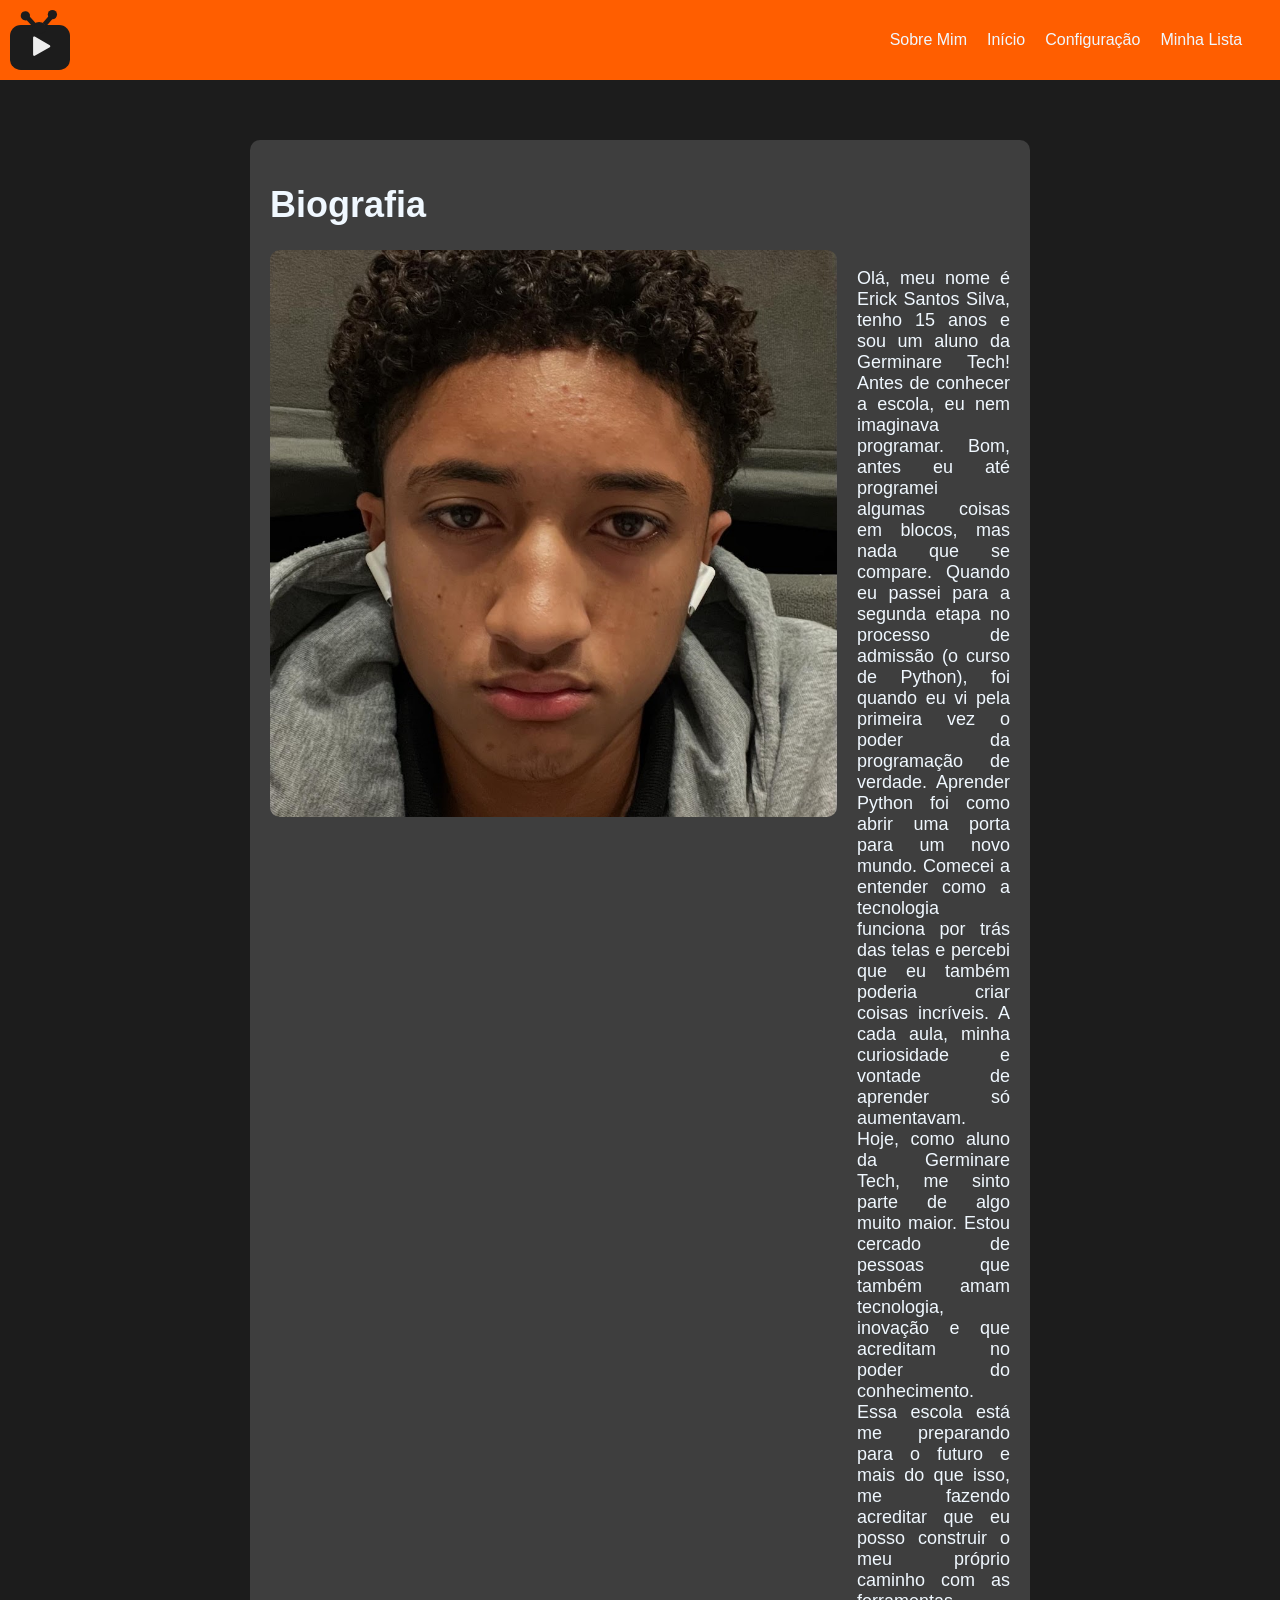
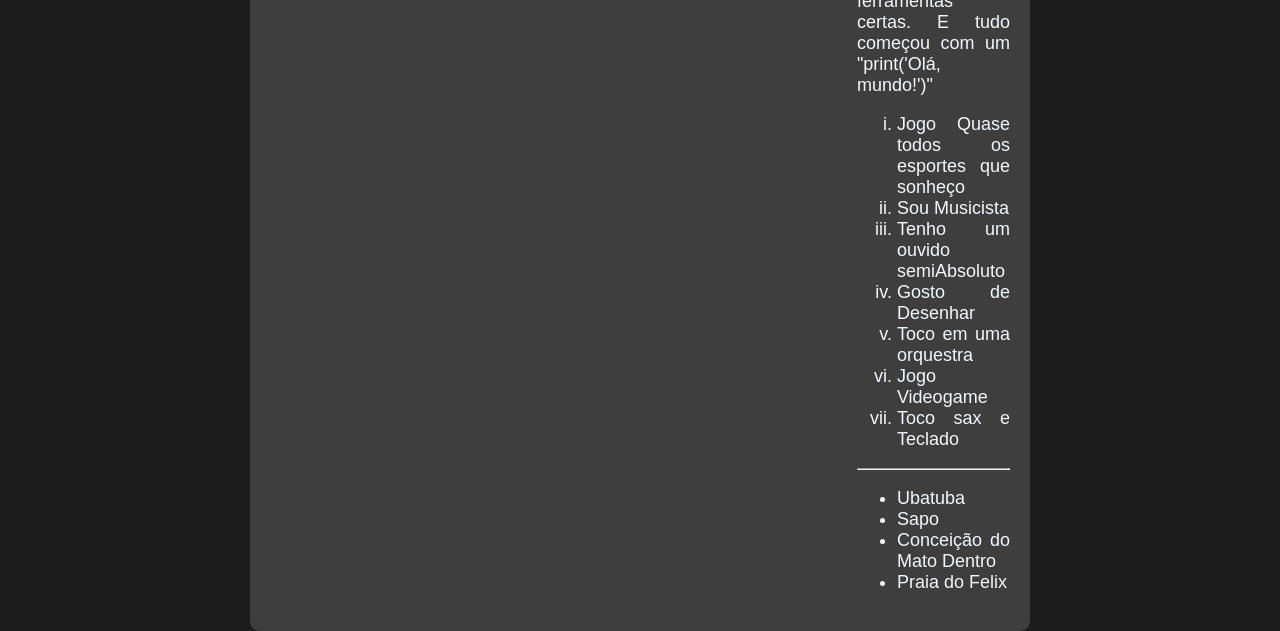
==== HTML/filmes/mim.html @ 878793c2 "(feat) Adiciona arquivo no repositorio" ====
<!DOCTYPE html>
<html lang="en">
<head>
    <meta charset="UTF-8">
    <meta name="viewport" content="width=device-width, initial-scale=1.0">
    <link rel="stylesheet" href="../../../CSS/mim.css">
    <title>Document</title>
</head>
<body>
    <div id="logo">
        <img src="../../../Img/logo.svg" alt="">
        
        <a href="../filmes/mim.html">Sobre Mim</a>
        <a href="../filmes/Index/index.html">Início</a>
        <a href="#">Configuração</a>
        <a href="#">Minha Lista</a>
      </div>
      
    <main>
            <div class="conteiner">
            <!-- biografia -->
            <div class=" text">
                <h1> Biografia</h1>
            </div>
            <!-- Foto -->
            <div class="flex">
            <div class="foto_minha">
                <img src="../../Img/erick.PNG" alt="">
            </div>
            <!-- texto -->
            <section class="text">
                <article>
                    <p>
                        Olá, meu nome é Erick Santos Silva, tenho 15 anos e sou um aluno da Germinare Tech! Antes de conhecer a escola, eu nem imaginava programar. Bom, antes eu até programei algumas coisas em blocos, mas nada que se compare. Quando eu passei para a segunda etapa no processo de admissão (o curso de Python), foi quando eu vi pela primeira vez o poder da programação de verdade.

                        Aprender Python foi como abrir uma porta para um novo mundo. Comecei a entender como a tecnologia funciona por trás das telas e percebi que eu também poderia criar coisas incríveis. A cada aula, minha curiosidade e vontade de aprender só aumentavam.
                        
                        Hoje, como aluno da Germinare Tech, me sinto parte de algo muito maior. Estou cercado de pessoas que também amam tecnologia, inovação e que acreditam no poder do conhecimento. Essa escola está me preparando para o futuro e mais do que isso, me fazendo acreditar que eu posso construir o meu próprio caminho com as ferramentas certas.
                        
                        E tudo começou com um "print('Olá, mundo!')"                   </p>

                         <ol id="curiosidades"start="1", type="i">
                        <li>Jogo Quase todos os esportes que sonheço</li>
                        <li>Sou Musicista</li>
                        <li>Tenho um ouvido semiAbsoluto</li>
                        <li>Gosto de Desenhar</li>
                        <li>Toco em uma orquestra</li>
                        <li>Jogo Videogame</li>
                        <li>Toco sax e Teclado</li>
                        </ol>
                        <hr>
                        <ul>
                            <li>Ubatuba</li>
                            <li>Sapo</li>
                            <li>Conceição do Mato Dentro</li>
                            <li>Praia do Felix</li>
                            
                        </ul>
                    </article>
                </section>
            </div>
            </div>
    </main>
    
</body>
</html>
---- CSS/mim.css ----
body{
    background-color: #1c1c1c;
    margin: 0 auto;
}

#logo {
    display: flex;
    align-items: center;
    background-color: #ff5e00;
    margin-bottom: 60px;
    padding: 10px;
    gap: 20px; /* espaço entre os itens */
  }
  
  #logo img {
    height: 60px;
    width: auto;
  }
  
  #logo a {
    color: aliceblue;
    text-decoration: none;
    font-family: Arial, Helvetica, sans-serif;
  }
  
  #logo a:first-of-type {
    margin-left: 800px; /* empurra todos os links para a direita do logo */
  }

.conteiner{
    margin-left: 250px;
    background-color: #3e3e3e;
    padding: 20px;
    margin-right: 250px;
    border-radius: 10px;
}
.foto_minha img{
    width: 15cm;
    border-radius: 10px;
    
}
.text{
    font-family: Arial, Helvetica, sans-serif;
    color: aliceblue;
    width: 500px;
    font-size: 18px;
    text-align: justify;
}
.flex{
    display: flex;
    gap: 20px;
}
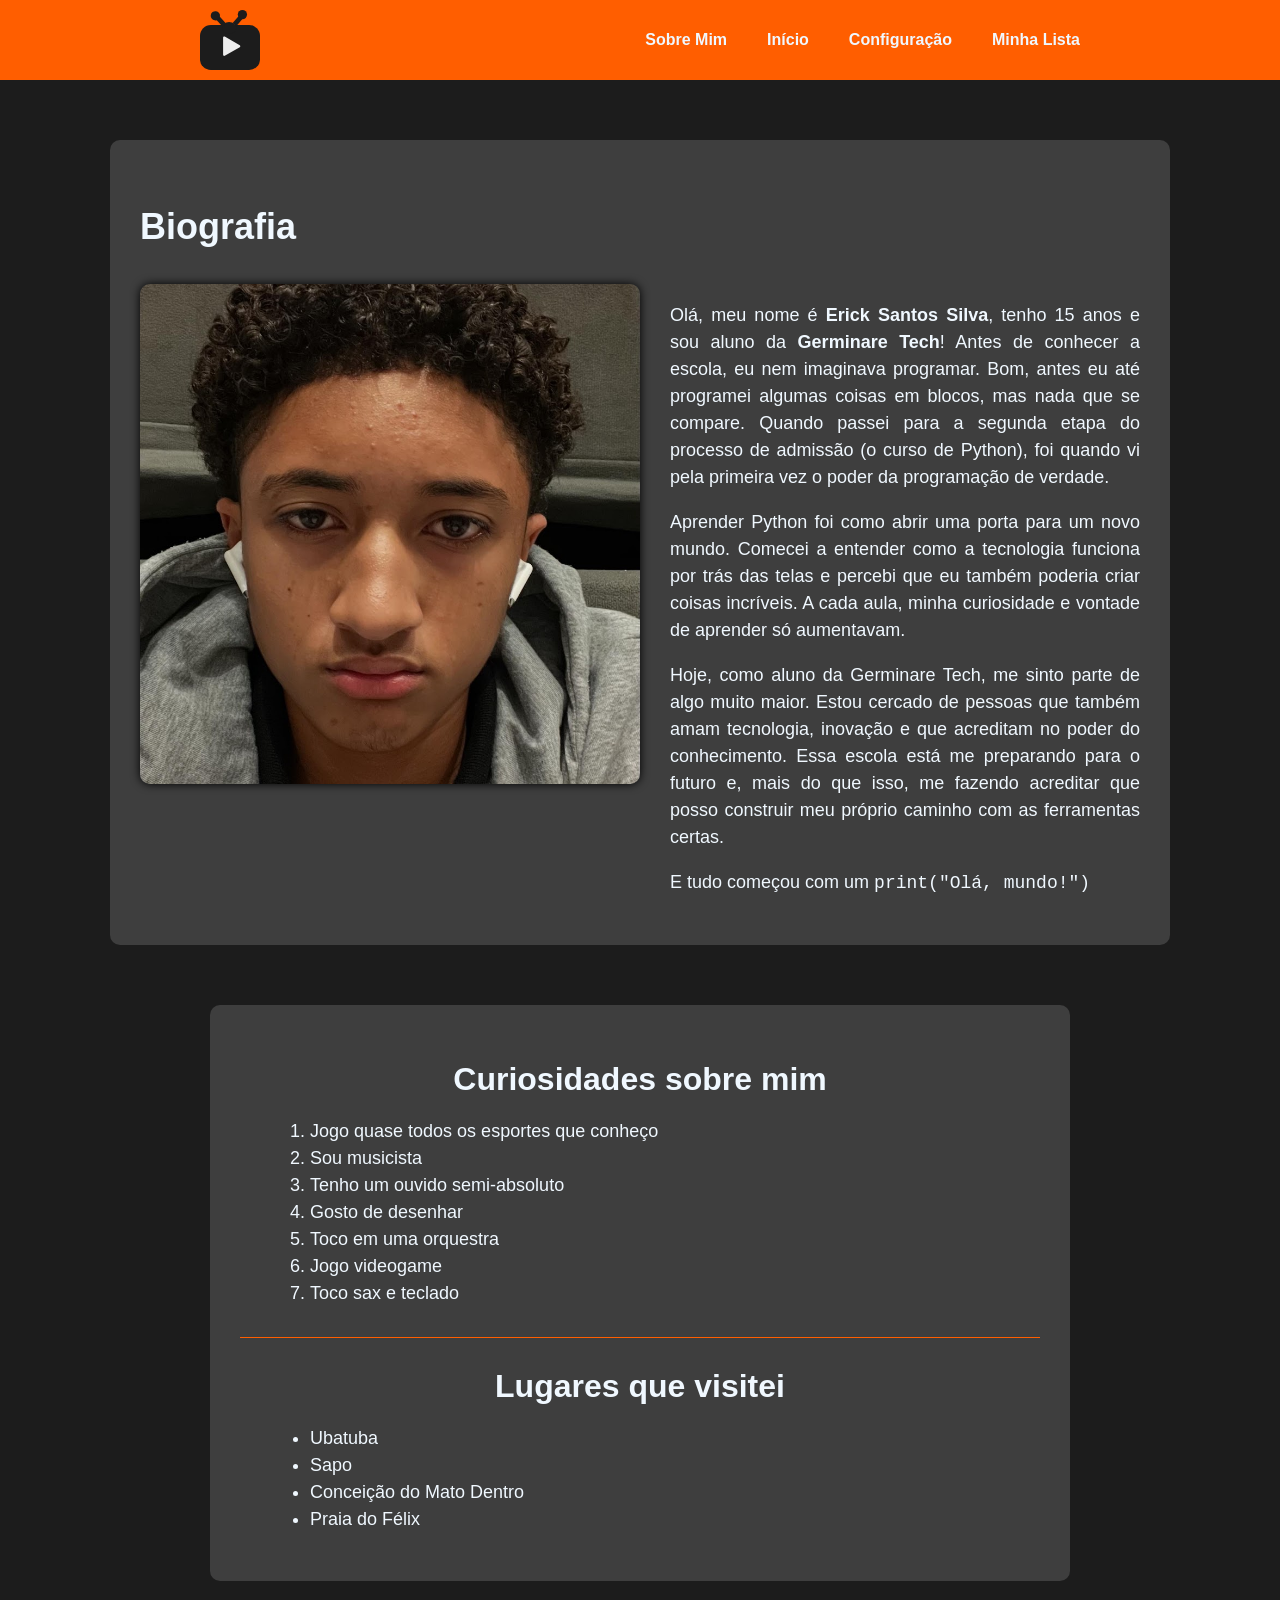
==== commit 1e4ec977: "(feat) Adiciona conteudo" ====
--- a/HTML/filmes/mim.html
+++ b/HTML/filmes/mim.html
@@ -1,66 +1,90 @@
 <!DOCTYPE html>
-<html lang="en">
+<html lang="pt-BR">
 <head>
-    <meta charset="UTF-8">
-    <meta name="viewport" content="width=device-width, initial-scale=1.0">
-    <link rel="stylesheet" href="../../../CSS/mim.css">
-    <title>Document</title>
+  <meta charset="UTF-8">
+  <meta name="viewport" content="width=device-width, initial-scale=1.0">
+  <link rel="stylesheet" href="../../../CSS/mim.css">
+  <title>Sobre Mim - Erick Santos</title>
 </head>
 <body>
-    <div id="logo">
-        <img src="../../../Img/logo.svg" alt="">
-        
-        <a href="../filmes/mim.html">Sobre Mim</a>
-        <a href="../filmes/Index/index.html">Início</a>
-        <a href="#">Configuração</a>
-        <a href="#">Minha Lista</a>
+  <!-- Navegação -->
+  <header id="logo">
+    <img src="../../../Img/logo.svg" alt="Logo do site">
+    <nav>
+      <a href="../filmes/mim.html">Sobre Mim</a>
+      <a href="../filmes/Index/index.html">Início</a>
+      <a href="#">Configuração</a>
+      <a href="#">Minha Lista</a>
+    </nav>
+  </header>
+
+  <!-- Seção principal -->
+  <div class="containerM">
+    <section class="container">
+      <!-- Biografia -->
+      <h1 class="text">Biografia</h1>
+
+      <div class="flex">
+        <!-- Foto -->
+        <div class="foto_minha">
+          <img src="../../Img/erick.PNG" alt="Foto de Erick Santos">
+        </div>
+
+        <!-- Texto da biografia -->
+        <div class="text">
+          <p>
+            Olá, meu nome é <strong>Erick Santos Silva</strong>, tenho 15 anos e sou aluno da
+            <strong>Germinare Tech</strong>! Antes de conhecer a escola, eu nem imaginava
+            programar. Bom, antes eu até programei algumas coisas em blocos, mas nada
+            que se compare. Quando passei para a segunda etapa do processo de admissão
+            (o curso de Python), foi quando vi pela primeira vez o poder da programação
+            de verdade.
+          </p>
+          <p>
+            Aprender Python foi como abrir uma porta para um novo mundo. Comecei a
+            entender como a tecnologia funciona por trás das telas e percebi que eu
+            também poderia criar coisas incríveis. A cada aula, minha curiosidade e
+            vontade de aprender só aumentavam.
+          </p>
+          <p>
+            Hoje, como aluno da Germinare Tech, me sinto parte de algo muito maior.
+            Estou cercado de pessoas que também amam tecnologia, inovação e que acreditam
+            no poder do conhecimento. Essa escola está me preparando para o futuro e,
+            mais do que isso, me fazendo acreditar que posso construir meu próprio
+            caminho com as ferramentas certas.
+          </p>
+          <p>
+            E tudo começou com um <code>print("Olá, mundo!")</code>
+          </p>
+        </div>
       </div>
-      
-    <main>
-            <div class="conteiner">
-            <!-- biografia -->
-            <div class=" text">
-                <h1> Biografia</h1>
-            </div>
-            <!-- Foto -->
-            <div class="flex">
-            <div class="foto_minha">
-                <img src="../../Img/erick.PNG" alt="">
-            </div>
-            <!-- texto -->
-            <section class="text">
-                <article>
-                    <p>
-                        Olá, meu nome é Erick Santos Silva, tenho 15 anos e sou um aluno da Germinare Tech! Antes de conhecer a escola, eu nem imaginava programar. Bom, antes eu até programei algumas coisas em blocos, mas nada que se compare. Quando eu passei para a segunda etapa no processo de admissão (o curso de Python), foi quando eu vi pela primeira vez o poder da programação de verdade.
+    </section>
+</div>
+    <!-- Curiosidades -->
+    <section class="containerM">
+      <div class="container2">
+        <h1 class="textT">Curiosidades sobre mim</h1>
+        <ol class="curiosidades text" start="1">
+          <li>Jogo quase todos os esportes que conheço</li>
+          <li>Sou musicista</li>
+          <li>Tenho um ouvido semi-absoluto</li>
+          <li>Gosto de desenhar</li>
+          <li>Toco em uma orquestra</li>
+          <li>Jogo videogame</li>
+          <li>Toco sax e teclado</li>
+        </ol>
 
-                        Aprender Python foi como abrir uma porta para um novo mundo. Comecei a entender como a tecnologia funciona por trás das telas e percebi que eu também poderia criar coisas incríveis. A cada aula, minha curiosidade e vontade de aprender só aumentavam.
-                        
-                        Hoje, como aluno da Germinare Tech, me sinto parte de algo muito maior. Estou cercado de pessoas que também amam tecnologia, inovação e que acreditam no poder do conhecimento. Essa escola está me preparando para o futuro e mais do que isso, me fazendo acreditar que eu posso construir o meu próprio caminho com as ferramentas certas.
-                        
-                        E tudo começou com um "print('Olá, mundo!')"                   </p>
+        <hr>
 
-                         <ol id="curiosidades"start="1", type="i">
-                        <li>Jogo Quase todos os esportes que sonheço</li>
-                        <li>Sou Musicista</li>
-                        <li>Tenho um ouvido semiAbsoluto</li>
-                        <li>Gosto de Desenhar</li>
-                        <li>Toco em uma orquestra</li>
-                        <li>Jogo Videogame</li>
-                        <li>Toco sax e Teclado</li>
-                        </ol>
-                        <hr>
-                        <ul>
-                            <li>Ubatuba</li>
-                            <li>Sapo</li>
-                            <li>Conceição do Mato Dentro</li>
-                            <li>Praia do Felix</li>
-                            
-                        </ul>
-                    </article>
-                </section>
-            </div>
-            </div>
-    </main>
-    
+        <h1 class="textT">Lugares que visitei</h1>
+        <ul class="lugares text">
+          <li>Ubatuba</li>
+          <li>Sapo</li>
+          <li>Conceição do Mato Dentro</li>
+          <li>Praia do Félix</li>
+        </ul>
+      </div>
+    </section>
+
 </body>
-</html>+</html>
--- a/CSS/mim.css
+++ b/CSS/mim.css
@@ -1,52 +1,139 @@
-body{
-    background-color: #1c1c1c;
-    margin: 0 auto;
+/* === Estilo geral === */
+body {
+  background-color: #1c1c1c;
+  margin: 0;
+  font-family: Arial, Helvetica, sans-serif;
+  color: aliceblue;
 }
 
+/* === Cabeçalho e navegação === */
 #logo {
-    display: flex;
+  display: flex;
+  align-items: center;
+  justify-content: space-between;
+  background-color: #ff5e00;
+  padding: 10px 200px;
+  gap: 20px;
+}
+
+#logo img {
+  height: 60px;
+  width: auto;
+}
+
+#logo nav {
+  display: flex;
+  gap: 40px;
+}
+
+#logo a {
+  color: aliceblue;
+  text-decoration: none;
+  font-weight: bold;
+  transition: 0.3s;
+}
+
+#logo a:hover {
+  color: #2b2b2b;
+}
+
+/* === Biografia === */
+
+
+.container {
+  background-color: #3e3e3e;
+  padding: 30px;
+  border-radius: 10px;
+  max-width: 1000px;
+}
+
+.container h1 {
+  font-size: 36px;
+}
+
+.flex {
+  display: flex;
+  flex-wrap: wrap;
+  align-items: flex-start;
+  gap: 30px;
+}
+
+.foto_minha img {
+  width: 500px;
+  border-radius: 10px;
+  box-shadow: 0 0 10px #000;
+}
+
+.text {
+  flex: 1;
+  min-width: 280px;
+  font-size: 18px;
+  line-height: 1.5;
+  text-align: justify;
+}
+
+/* === Curiosidades === */
+.containerM {
+  margin: 60px auto;
+  display: flex;
+  justify-content: center;
+}
+
+.container2 {
+  background-color: #3e3e3e;
+  padding: 30px;
+  border-radius: 10px;
+  max-width: 800px;
+  width: 90%;
+}
+
+.textT {
+  font-size: 32px;
+  margin-bottom: 20px;
+  text-align: center;
+}
+
+.curiosidades,
+.lugares {
+  margin-left: 30px;
+  font-size: 18px;
+}
+
+hr {
+  border: 0;
+  height: 1px;
+  background-color: #ff5e00;
+  margin: 30px 0;
+}
+
+/* === Responsividade === */
+@media (max-width: 900px) {
+  #logo {
+    flex-direction: column;
+    justify-content: center;
+    text-align: center;
+  }
+
+  #logo nav {
+    flex-wrap: wrap;
+    justify-content: center;
+  }
+
+  .flex {
+    flex-direction: column;
     align-items: center;
-    background-color: #ff5e00;
-    margin-bottom: 60px;
-    padding: 10px;
-    gap: 20px; /* espaço entre os itens */
   }
-  
-  #logo img {
-    height: 60px;
+
+  .container, .container2 {
+    margin: 20px;
     width: auto;
   }
-  
-  #logo a {
-    color: aliceblue;
-    text-decoration: none;
-    font-family: Arial, Helvetica, sans-serif;
-  }
-  
-  #logo a:first-of-type {
-    margin-left: 800px; /* empurra todos os links para a direita do logo */
+
+  .text {
+    width: auto;
   }
 
-.conteiner{
-    margin-left: 250px;
-    background-color: #3e3e3e;
-    padding: 20px;
-    margin-right: 250px;
-    border-radius: 10px;
+  .foto_minha img {
+    width: 100%;
+  }
 }
-.foto_minha img{
-    width: 15cm;
-    border-radius: 10px;
-    
-}
-.text{
-    font-family: Arial, Helvetica, sans-serif;
-    color: aliceblue;
-    width: 500px;
-    font-size: 18px;
-    text-align: justify;
-}
-.flex{
-    display: flex;
-    gap: 20px;
-}
